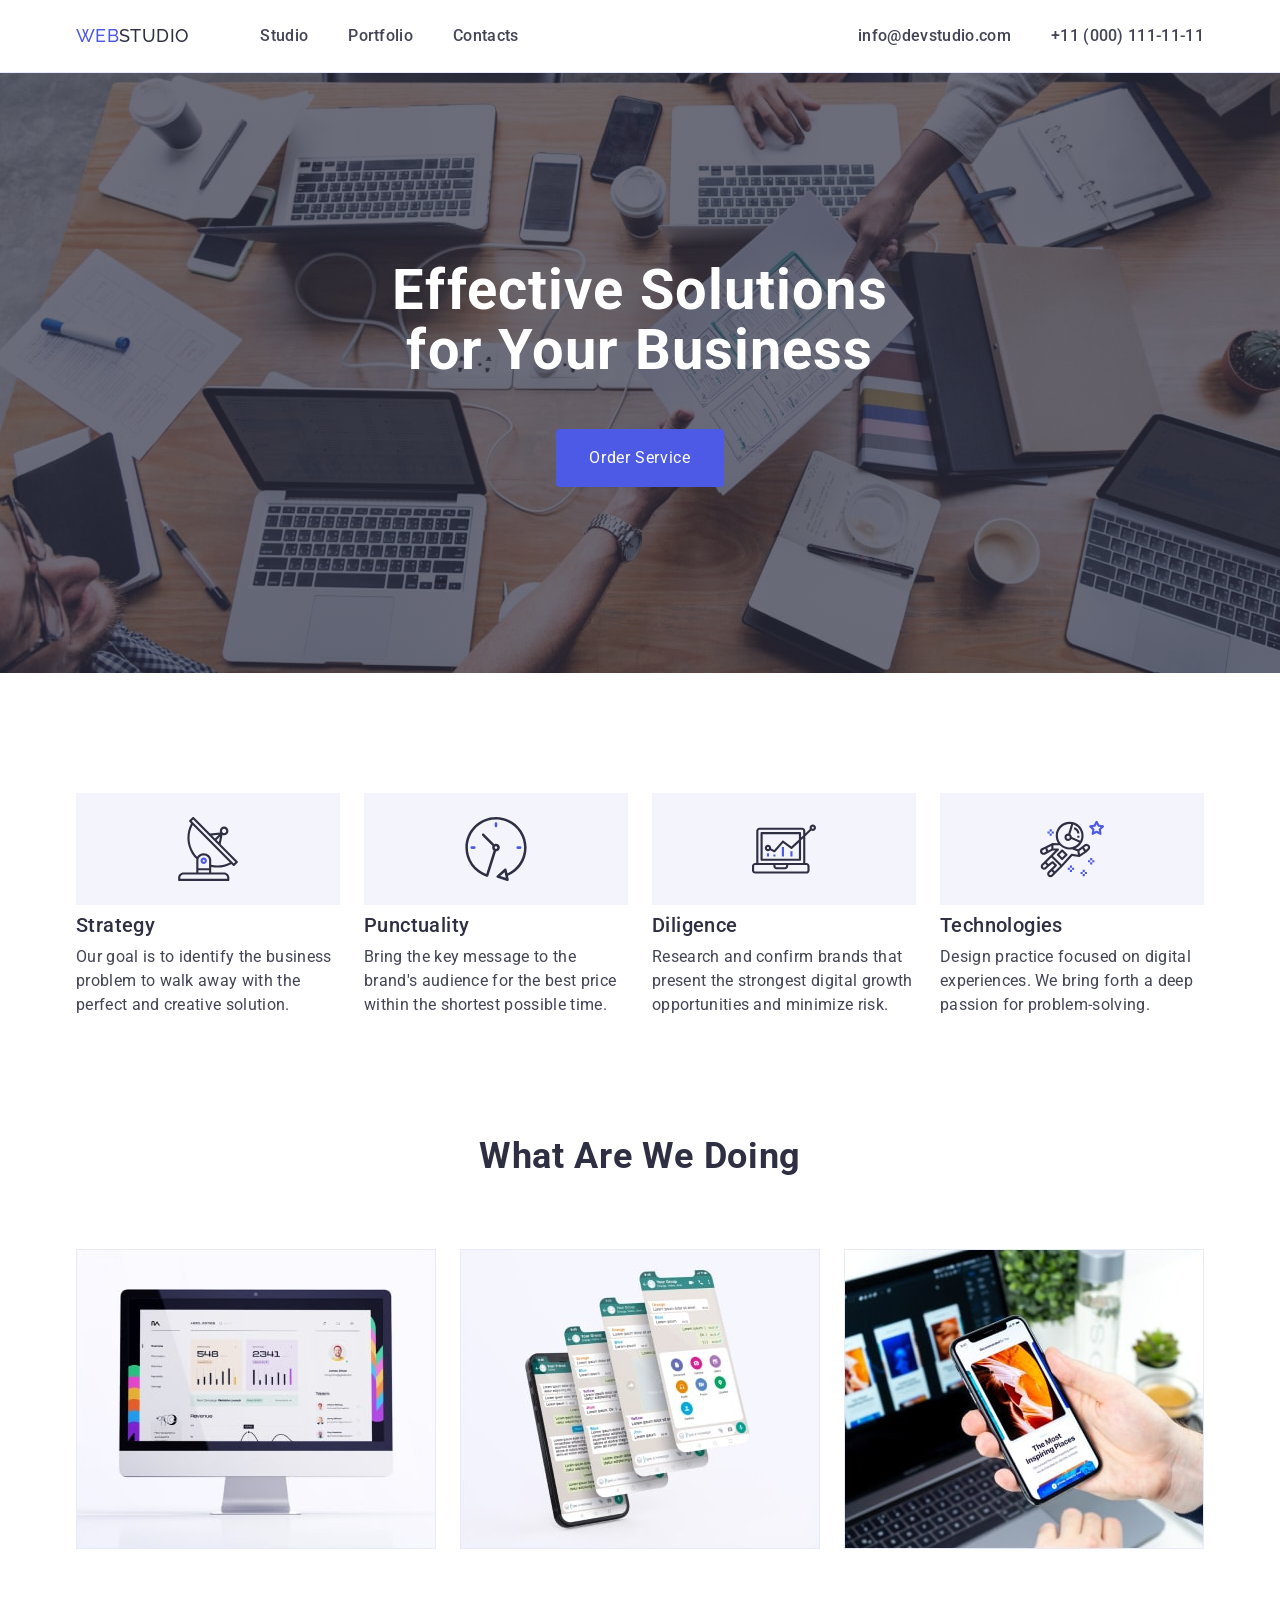
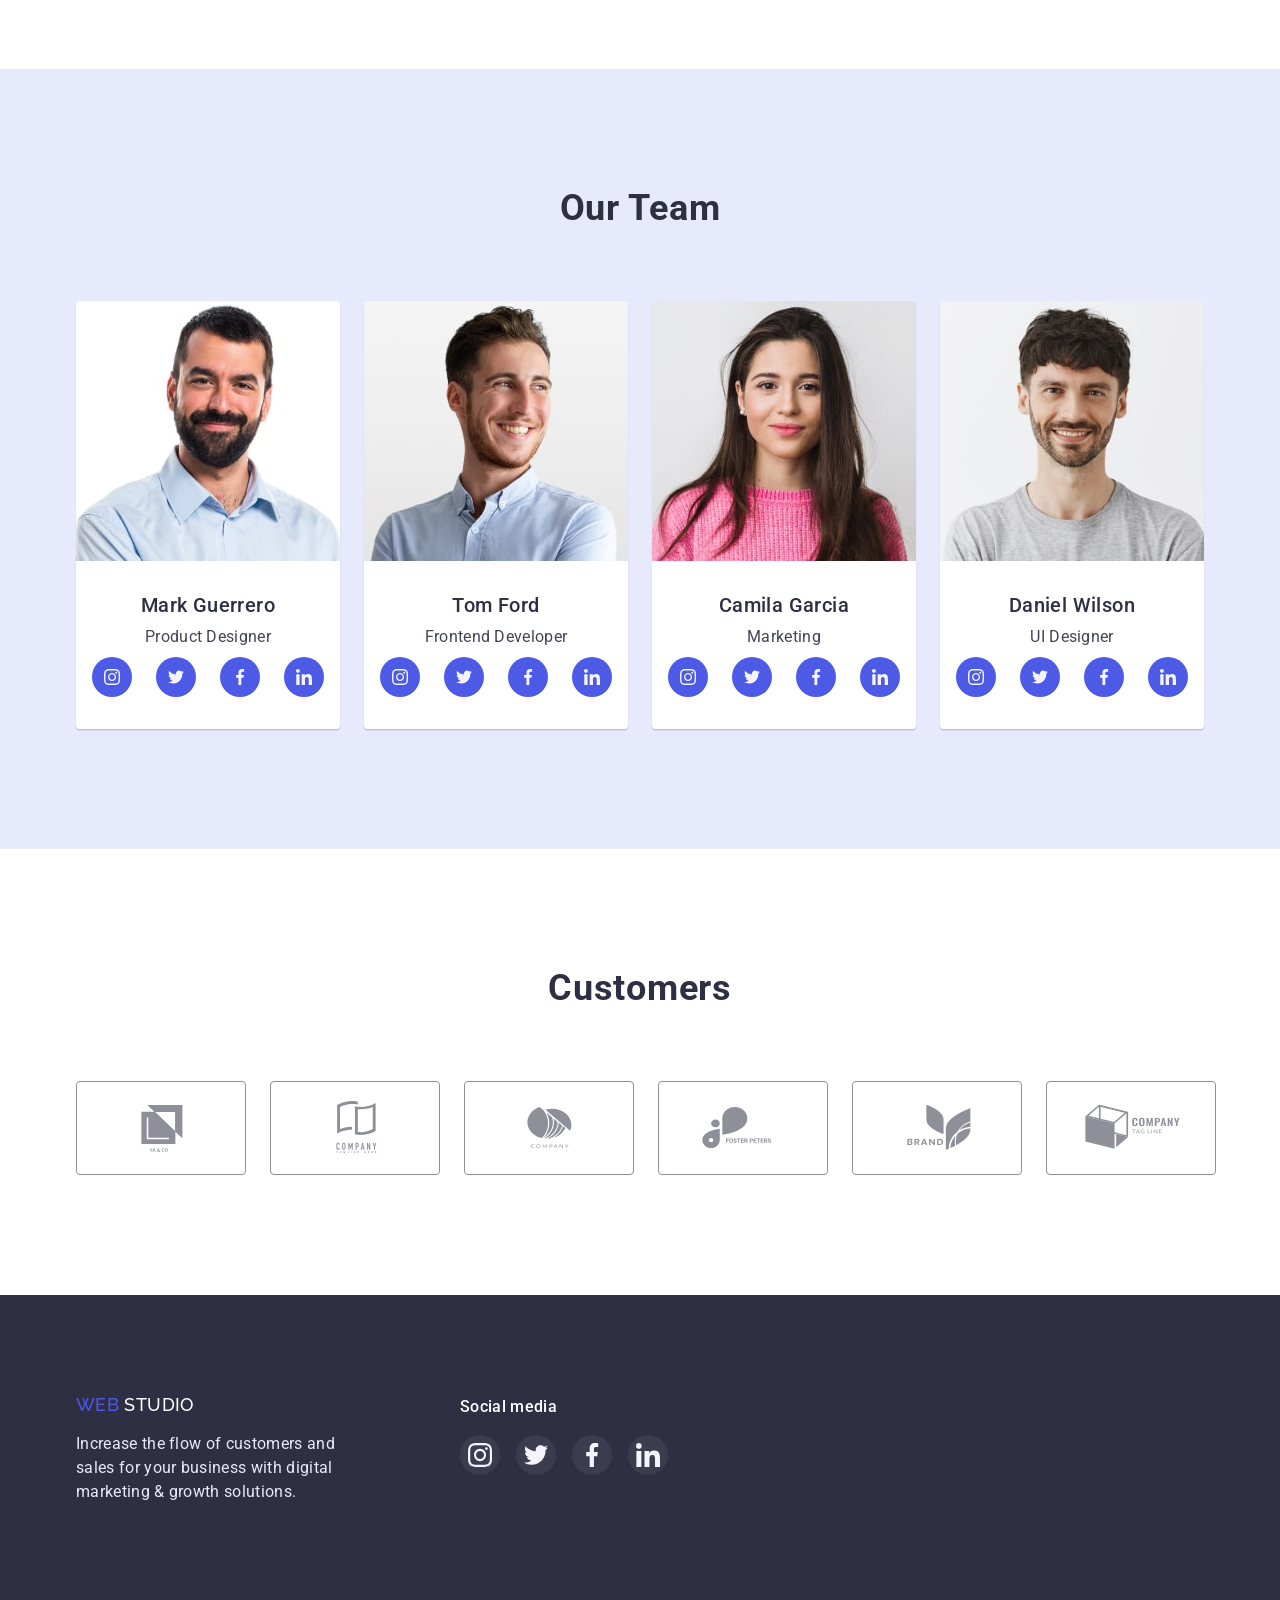
==== index.html @ 66f7d0cc "new commit" ====
<!DOCTYPE html>
<html lang="en">
  <head>
    <meta charset="UTF-8" />
    <meta http-equiv="X-UA-Compatible" content="IE=edge" />
    <meta name="viewport" content="width=device-width, initial-scale=1.0" />

    <link rel="preconnect" href="https://fonts.googleapis.com" />
    <link rel="preconnect" href="https://fonts.gstatic.com" crossorigin />
    <link
      href="https://fonts.googleapis.com/css2?family=Raleway:wght@800&family=Roboto:wght@400;500;700;900&display=swap"
      rel="stylesheet"
    />
    <link
      rel="stylesheet"
      href="https://cdnjs.cloudflare.com/ajax/libs/modern-normalize/1.1.0/modern-normalize.min.css"
    />
    <link rel="stylesheet" href="styles/styles.css" />
    <title>Web Studio</title>
  </head>
  <body>
    <header class="header">
      <div class="container main-nav">
        <nav class="header-nav">
          <a href="" class="header-logo logo"> <span>Web</span>Studio </a>

          <ul class="header-list list">
            <li class="header-item item">
              <a href="index.html" class="header-link link active-link"
                >Studio</a
              >
            </li>
            <li class="header-item item">
              <a href="portfolio.html" class="header-link link active-link"
                >Portfolio</a
              >
            </li>
            <li class="header-item item">
              <a href="#" class="header-link link active-link">Contacts</a>
            </li>
          </ul>
        </nav>

        <address class="header-address">
          <ul class="header-address-list list">
            <li class="address-item item">
              <a
                href="mailto:info@devstudio.com"
                class="header-link link active-link"
                >info@devstudio.com</a
              >
            </li>
            <li class="address-item item">
              <a href="tel:+110001111111" class="header-link link active-link"
                >+11 (000) 111-11-11</a
              >
            </li>
          </ul>
        </address>
      </div>
    </header>
    <main>
      <!--Section Hero-->
      <section class="hero">
        <div class="hero-wrapper container">
          <h1 class="hero-title">Effective Solutions for Your Business</h1>
          <button type="button" class="hero-button btn data-modal-open">
            Order Service
          </button>
        </div>
      </section>
      <!--/Section Hero-->

      <!--Qualities-->
      <section class="qualities section no-padding">
        <div class="container">
          <h2 class="visually-hidden">Qualities</h2>
          <ul class="qualities-list list">
            <li class="qualities-item">
              <div class="qualities-icon-box">
                <svg class="qualities-icon" width="64" height="64">
                  <use href="images/symbol-defs.svg#icon-Group"></use>
                </svg>
              </div>
              <h3 class="qualities-subtitle subtitle">Strategy</h3>
              <p class="qualities-description description">
                Our goal is to identify the business problem to walk away with
                the perfect and creative solution.
              </p>
            </li>
            <li class="qualities-item">
              <div class="qualities-icon-box">
                <svg class="qualities-icon" width="64" height="64">
                  <use href="images/symbol-defs.svg#icon-clock"></use>
                </svg>
              </div>
              <h3 class="qualities-subtitle subtitle">Punctuality</h3>
              <p class="qualities-description description">
                Bring the key message to the brand's audience for the best price
                within the shortest possible time.
              </p>
            </li>
            <li class="qualities-item">
              <div class="qualities-icon-box">
                <svg class="qualities-icon" width="64" height="64">
                  <use href="images/symbol-defs.svg#icon-diagram"></use>
                </svg>
              </div>
              <h3 class="qualities-subtitle subtitle">Diligence</h3>
              <p class="qualities-description description">
                Research and confirm brands that present the strongest digital
                growth opportunities and minimize risk.
              </p>
            </li>
            <li class="qualities-item">
              <div class="qualities-icon-box">
                <svg class="qualities-icon" width="64" height="64">
                  <use href="images/symbol-defs.svg#icon-astronaut"></use>
                </svg>
              </div>
              <h3 class="qualities-subtitle subtitle">Technologies</h3>
              <p class="qualities-description description">
                Design practice focused on digital experiences. We bring forth a
                deep passion for problem-solving.
              </p>
            </li>
          </ul>
        </div>
      </section>
      <!--/Qualities-->

      <!--What are we doing?-->
      <section class="domain section">
        <div class="container">
          <h2 class="domain-title title">What are we doing</h2>
          <ul class="domain-list list">
            <li class="domain-item">
              <img
                src="./images/work.jpg"
                alt="desktop"
                width="360"
                height="300"
              />
            </li>
            <li class="domain-item">
              <img
                src="./images/work-2.jpg"
                alt="app on the screen"
                width="360"
                height="300"
              />
            </li>
            <li class="domain-item">
              <img
                src="./images/work-3.jpg"
                alt="app in mobile phone and laptop"
                width="360"
                height="300"
              />
            </li>
          </ul>
        </div>
      </section>
      <!--/What are we doing?-->

      <!--Section Team-->
      <section class="team section">
        <div class="container">
          <h2 class="team-title title">Our Team</h2>
          <ul class="team-list list">
            <li class="team-item">
              <img
                src="./images/team.jpg"
                alt="team-member"
                width="264"
                height="260"
              />
              <div class="team-content">
                <h3 class="team-subtitle subtitle">Mark Guerrero</h3>
                <p class="team-description description">Product Designer</p>
                <ul class="social-list list">
                  <li class="social-list-item">
                    <a href="" class="social-list-link">
                      <svg class="social-list-icon" width="16" height="16">
                        <use
                          href="./images/symbol-defs.svg#icon-instagram"
                        ></use>
                      </svg>
                    </a>
                  </li>
                  <li class="social-list-item">
                    <a href="" class="social-list-link">
                      <svg class="social-list-icon" width="16" height="16">
                        <use href="./images/symbol-defs.svg#icon-twitter"></use>
                      </svg>
                    </a>
                  </li>
                  <li class="social-list-item">
                    <a href="" class="social-list-link">
                      <svg class="social-list-icon" width="16" height="16">
                        <use
                          href="./images/symbol-defs.svg#icon-facebook"
                        ></use>
                      </svg>
                    </a>
                  </li>
                  <li class="social-list-item">
                    <a href="" class="social-list-link">
                      <svg class="social-list-icon" width="16" height="16">
                        <use
                          href="./images/symbol-defs.svg#icon-linkedin"
                        ></use>
                      </svg>
                    </a>
                  </li>
                </ul>
              </div>
            </li>
            <li class="team-item">
              <img
                src="./images/team-2.jpg"
                alt="team-member"
                width="264"
                height="260"
              />
              <div class="team-content">
                <h3 class="team-subtitle subtitle">Tom Ford</h3>
                <p class="team-description description">Frontend Developer</p>
                <ul class="social-list list">
                  <li class="social-list-item">
                    <a href="" class="social-list-link">
                      <svg class="social-list-icon" width="16" height="16">
                        <use
                          href="./images/symbol-defs.svg#icon-instagram"
                        ></use>
                      </svg>
                    </a>
                  </li>
                  <li class="social-list-item">
                    <a href="" class="social-list-link">
                      <svg class="social-list-icon" width="16" height="16">
                        <use href="./images/symbol-defs.svg#icon-twitter"></use>
                      </svg>
                    </a>
                  </li>
                  <li class="social-list-item">
                    <a href="" class="social-list-link">
                      <svg class="social-list-icon" width="16" height="16">
                        <use
                          href="./images/symbol-defs.svg#icon-facebook"
                        ></use>
                      </svg>
                    </a>
                  </li>
                  <li class="social-list-item">
                    <a href="" class="social-list-link">
                      <svg class="social-list-icon" width="16" height="16">
                        <use
                          href="./images/symbol-defs.svg#icon-linkedin"
                        ></use>
                      </svg>
                    </a>
                  </li>
                </ul>
              </div>
            </li>
            <li class="team-item">
              <img
                src="./images/team-3.jpg"
                alt="team-member"
                width="264"
                height="260"
              />
              <div class="team-content">
                <h3 class="team-subtitle subtitle">Camila Garcia</h3>
                <p class="team-description description">Marketing</p>
                <ul class="social-list list">
                  <li class="social-list-item">
                    <a href="" class="social-list-link">
                      <svg class="social-list-icon" width="16" height="16">
                        <use
                          href="./images/symbol-defs.svg#icon-instagram"
                        ></use>
                      </svg>
                    </a>
                  </li>
                  <li class="social-list-item">
                    <a href="" class="social-list-link">
                      <svg class="social-list-icon" width="16" height="16">
                        <use href="./images/symbol-defs.svg#icon-twitter"></use>
                      </svg>
                    </a>
                  </li>
                  <li class="social-list-item">
                    <a href="" class="social-list-link">
                      <svg class="social-list-icon" width="16" height="16">
                        <use
                          href="./images/symbol-defs.svg#icon-facebook"
                        ></use>
                      </svg>
                    </a>
                  </li>
                  <li class="social-list-item">
                    <a href="" class="social-list-link">
                      <svg class="social-list-icon" width="16" height="16">
                        <use
                          href="./images/symbol-defs.svg#icon-linkedin"
                        ></use>
                      </svg>
                    </a>
                  </li>
                </ul>
              </div>
            </li>
            <li class="team-item">
              <img
                src="./images/team-4.jpg"
                alt="team-member"
                width="264"
                height="260"
              />
              <div class="team-content">
                <h3 class="team-subtitle subtitle">Daniel Wilson</h3>
                <p class="team-description description">UI Designer</p>
                <ul class="social-list list">
                  <li class="social-list-item">
                    <a href="" class="social-list-link">
                      <svg class="social-list-icon" width="16" height="16">
                        <use
                          href="./images/symbol-defs.svg#icon-instagram"
                        ></use>
                      </svg>
                    </a>
                  </li>
                  <li class="social-list-item">
                    <a href="" class="social-list-link">
                      <svg class="social-list-icon" width="16" height="16">
                        <use href="./images/symbol-defs.svg#icon-twitter"></use>
                      </svg>
                    </a>
                  </li>
                  <li class="social-list-item">
                    <a href="" class="social-list-link">
                      <svg class="social-list-icon" width="16" height="16">
                        <use
                          href="./images/symbol-defs.svg#icon-facebook"
                        ></use>
                      </svg>
                    </a>
                  </li>
                  <li class="social-list-item">
                    <a href="" class="social-list-link">
                      <svg class="social-list-icon" width="16" height="16">
                        <use
                          href="./images/symbol-defs.svg#icon-linkedin"
                        ></use>
                      </svg>
                    </a>
                  </li>
                </ul>
              </div>
            </li>
          </ul>
        </div>
      </section>
      <!--/Section Team-->

      <!--Customers-->
      <section class="customers section">
        <div class="container">
          <h2 class="customers-title title">Customers</h2>
          <ul class="customers-list list">
            <li class="customers-item">
              <a href="" class="customers-link">
                <svg class="customers-list-icon" width="104" height="56">
                  <use href="./images/symbol-defs.svg#icon-Logo-1"></use>
                </svg>
              </a>
            </li>
            <li class="customers-item">
              <a href="" class="customers-link">
                <svg class="customers-list-icon" width="104" height="56">
                  <use href="./images/symbol-defs.svg#icon-Logo-2"></use>
                </svg>
              </a>
            </li>
            <li class="customers-item">
              <a href="" class="customers-link">
                <svg class="customers-list-icon" width="104" height="56">
                  <use href="./images/symbol-defs.svg#icon-Logo-3"></use>
                </svg>
              </a>
            </li>
            <li class="customers-item">
              <a href="" class="customers-link">
                <svg class="customers-list-icon" width="104" height="56">
                  <use href="./images/symbol-defs.svg#icon-Logo-4"></use>
                </svg>
              </a>
            </li>
            <li class="customers-item">
              <a href="" class="customers-link">
                <svg class="customers-list-icon" width="104" height="56">
                  <use href="./images/symbol-defs.svg#icon-Logo-5"></use>
                </svg>
              </a>
            </li>

            <li class="customers-item">
              <a href="" class="customers-link">
                <svg class="customers-list-icon" width="104" height="56">
                  <use href="./images/symbol-defs.svg#icon-Logo-6"></use>
                </svg>
              </a>
            </li>
          </ul>
        </div>
      </section>
      <!--/Customers-->
    </main>
    <footer class="footer">
      <div class="footer-container container">
        <div class="footer-info">
          <a href="/" class="footer-logo logo"> <span>Web</span> Studio </a>
          <p class="footer-description description">
            Increase the flow of customers and sales for your business with
            digital marketing & growth solutions.
          </p>
        </div>
        <div class="footer-social">
          <h4 class="footer-social-title">Social media</h4>
          <ul class="footer-social-list list">
            <li class="social-list-item">
              <a href="" class="social-list-link footer-social-link">
                <svg class="social-list-icon" width="24" height="24">
                  <use href="./images/symbol-defs.svg#icon-instagram"></use>
                </svg>
              </a>
            </li>
            <li class="social-list-item">
              <a href="" class="social-list-link footer-social-link">
                <svg class="social-list-icon" width="24" height="24">
                  <use href="./images/symbol-defs.svg#icon-twitter"></use>
                </svg>
              </a>
            </li>
            <li class="social-list-item">
              <a href="" class="social-list-link footer-social-link">
                <svg class="social-list-icon" width="24" height="24">
                  <use href="./images/symbol-defs.svg#icon-facebook"></use>
                </svg>
              </a>
            </li>
            <li class="social-list-item">
              <a href="" class="social-list-link footer-social-link">
                <svg class="social-list-icon" width="24" height="24">
                  <use href="./images/symbol-defs.svg#icon-linkedin"></use>
                </svg>
              </a>
            </li>
          </ul>
        </div>
      </div>
    </footer>
    <div class="overlay is-hidden" data-modal>
      <div class="modal">
        <button class="modal-close" type="button" data-modal-close>
          <svg class="modal-cross" width="8" height="8">
            <use href="./images/symbol-defs.svg#icon-close-black"></use>
          </svg>
        </button>
      </div>
    </div>
    <script src="./js/modal.js"></script>
  </body>
</html>
---- styles/styles.css ----
:root {
  /* Colors */
  --primary-brand-color: #4d5ae5;
  --active-state-color: #404bbf;
  --primary-heading-color: #2e2f42;
  --general-text-color: #434455;
  --helper-text-color: #8e8f99;
  --accent-color: #e7e9fc;
  --light-bg-color: #f4f4fd;
  --overlay-color: #2e2f42;
  --hero-bg-color: #2e2f42;
  --succes-state-color: #31d0aa;
  --white-color: #ffffff;

  /* Font size */
  --title-font-size: 56px;
  --secondary-header-font: 36px;
  --tertiary-header-font: 20px;
  --logo-font-size: 18px;
  --general-text-font: 16px;
  --small-text-font: 12px;
}

html {
  box-sizing: border-box;
}

*,
*::before,
*::after {
  box-sizing: inherit;
}

body {
  margin: 0;
  font-family: "Roboto", sans-serif;
  color: var(--general-text-color);
  font-size: var(--general-text-font);
}

.visually-hidden {
  position: absolute;
  width: 1px;
  height: 1px;
  margin: -1px;
  border: 0;
  padding: 0;

  white-space: nowrap;
  clip-path: inset(100%);
  clip: rect(0 0 0 0);
  overflow: hidden;
}

/* ------------------ Common styling ------------------- */

img {
  display: block;
}
.section {
  padding: 120px 0;
}
.section.no-padding {
  padding-bottom: 0;
}
.container {
  margin-right: auto;
  margin-left: auto;
  padding-right: 15px;
  padding-left: 15px;

  width: 1158px;
}
.logo {
  font-family: "Raleway", sans-serif;
  color: var(--primary-heading-color);
  font-weight: 800;
  font-size: var(--logo-font-size);

  letter-spacing: 0.03em;
  text-transform: uppercase;
}
.logo span {
  color: var(--primary-brand-color);
}
.title {
  margin: 0;
  margin-bottom: 72px;
  font-size: var(--secondary-header-font);
  line-height: 1.11;
  letter-spacing: 0.02em;
  text-transform: capitalize;
  color: var(--primary-heading-color);
}
.subtitle {
  margin: 0;
  margin-bottom: 8px;
  font-size: var(--tertiary-header-font);
  font-weight: 500;
  color: var(--primary-heading-color);
  line-height: 1.2;
  letter-spacing: 0.02em;
}
.list {
  list-style: none;
  margin: 0;
  padding: 0;
}
.link,
.logo {
  font-style: normal;
  line-height: 1.5;
  letter-spacing: 0.02em;
  font-weight: 500;
  text-decoration: none;
  color: var(--primary-heading-color);
}

.link:is(:hover, :focus) {
  color: var(--active-state-color);
}

.active-link {
  position: relative;
  color: var(--main-font-color);
}
.active-link::after {
  content: "";
  position: absolute;
  bottom: -1px;
  left: 0;
  visibility: 0;
  height: 4px;
  width: 100%;
  border-radius: 2px;
  transition-property: background-color;
  transition-duration: 250ms;
  transition-timing-function: cubic-bezier(0.4, 0, 0.2, 1);
}

.active-link:is(:visited)::after {
  background-color: currentColor;
}
.description {
  margin-top: 0;
  margin-bottom: 0;
  line-height: 1.5;
  letter-spacing: 0.02em;
}
.btn {
  border-radius: 4px;
  border: 1px solid transparent;
}

.item:not(:last-child) {
  margin-right: 40px;
}
/* ------------------ Studio page ------------------- */

/* ------------------ Header ------------------- */
.header {
  border-bottom: 1px solid var(--accent-color);
}

.main-nav {
  display: flex;
  align-items: center;
}
.header-nav {
}
.header-logo {
  color: var(--primary-heading-color);
  line-height: 1.33;
}

.header-nav {
  display: flex;
}
.header-list {
  display: flex;
}

.header-link {
  display: block;
  padding-top: 24px;
  padding-bottom: 24px;
}

.header-address {
  margin-left: auto;
}
.header-address-list {
  display: flex;
}

.header-logo {
  margin-right: 72px;
  padding-top: 24px;
  padding-bottom: 24px;
}

/* ------------------ Modal ------------------- */

.overlay {
  position: fixed;
  top: 0;
  left: 0;
  width: 100%;
  height: 100%;
  background-color: rgba(46, 47, 66, 0.4);
  transition-property: opacity, visibility;
  transition-duration: 250ms;
  transition-timing-function: cubic-bezier(0.4, 0, 0.2, 1);
}
.is-hidden {
  opacity: 0;
  visibility: hidden;
  pointer-events: none;
}
.modal {
  position: absolute;
  top: 50%;
  left: 50%;
  transform: translate(-50%, -50%);
  padding: 24px;
  width: 408px;
  height: 576px;
  border-radius: 4px;
  background-color: #fcfcfc;
  transition-property: transfrom;
  transition-duration: 250ms;
  transition-timing-function: cubic-bezier(0.4, 0, 0.2, 1);
  box-shadow: rgba(0, 0, 0, 0.2), rgba(0, 0, 0, 0.12), rgba(0, 0, 0, 0.14);
}

.overlay.is-hidden .modal {
  transform: translate(50%, -50%) 400000ms;
}

.modal-close {
  position: absolute;
  right: 24px;
  top: 24px;
  width: 24px;
  height: 24px;
  background-color: var(--border-color);
  border: 1px solid rgba(0, 0, 0, 0.1);
  border-radius: 50%;
  transition-property: background-color;
  transition-property: 250ms;
  transition-timing-function: cubic-bezier(0.4, 0, 0.2, 1);
}
.modal-cross {
  transition-property: fill;
  transition-duration: 250ms;
  transition-timing-function: cubic-bezier(0.4, 0, 0.2, 1);
}
.modal-close:is(:hover, :focus) {
  background-color: var(--button-background-color);
}
.modal-close:is(:hover, :focus) > .modal-cross {
  fill: var(--main-background-color);
}

/* ------------------ Hero ------------------- */
.hero {
  max-width: 1440px;
  height: 600px;
  padding: 188px 0;
  background-color: var(--hero-bg-color);
  background-position: cover;
  background-repeat: no-repeat;
  margin: auto;
  text-align: center;
  background-image: linear-gradient(
      to right,
      rgba(46, 47, 66, 0.7),
      rgba(46, 47, 66, 0.7)
    ),
    url("../images/hero.jpg");
}
.hero-wrapper {
  text-align: center;
}
.hero-title {
  width: 496px;
  margin: 0 auto 48px;
  font-size: var(--title-font-size);
  line-height: 1.07;
  letter-spacing: 0.02em;
  color: var(--white-color);
}
.hero-button {
  padding: 16px 32px;
  background-color: var(--primary-brand-color);
  color: var(--white-color);
  font-family: inherit;
  font-size: var(--general-text-font);
  line-height: 1.5;
  letter-spacing: 0.04em;
  transition: background-color 250ms cubic-bezier(0.4, 0, 0.2, 1);
}

.hero-button:is(:hover, :focus) {
  background-color: var(--active-state-color);
  border: 1px solid transparent;
  color: var(--white-color);
  cursor: pointer;
}

/* ------------------ Qualities ------------------- */

.qualities {
}

.qualities-list {
  display: flex;
  column-gap: 24px;
}
.qualities-item {
  flex-basis: calc((100% - 3 * 24px) / 4);
}

.qualities-subtitle {
  margin-bottom: 8px;
}

.qualities-description {
}
.description {
}
.qualities-icon-box {
  background-color: var(--light-bg-color);
  display: flex;
  justify-content: center;
  align-items: center;
  height: 112px;
  margin-bottom: 8px;
}
.qualities-icon {
}
/* ------------------ Domain ------------------- */
.domain {
}
.domain-container {
  padding-bottom: 120px;
}

.domain-title {
  text-align: center;
}

.domain-list {
  display: flex;
  column-gap: 24px;
}

.domain-item {
  flex-basis: calc((100% - 2 * 24px) / 3);
}

/* ------------------ Team ------------------- */
.team {
  background-color: var(--accent-color);
}
/* .team-list img {
  display: block;
  background-color: orange;
} */
.team-title {
  text-align: center;
}

.team-list {
  display: flex;
  column-gap: 24px;
  text-align: center;
}

.team-item {
  flex-basis: calc((100% - 2 * 24px) / 4);

  background-color: var(--white-color);
  border-radius: 4px;
  box-shadow: 0 2px 1px 0 rgb(46 47 66 / 8%), 0 1px 1px 0 rgb(46 47 66 / 16%);
  overflow: hidden;
}
.team-subtitle {
}
.subtitle {
}
.team-description {
  margin-bottom: 8px;
}
.description {
}
.team-content {
  padding: 32px 16px;
}

/* Social links  */
.social-list {
  display: flex;
  column-gap: 24px;
  justify-content: center;
}

.social-list-item {
  width: 40px;
  height: 40px;
}
.social-list-link {
  display: flex;
  justify-content: center;
  align-items: center;
  width: 100%;
  height: 100%;
  background-color: var(--primary-brand-color);
  border-radius: 50%;
  transition: background-color 250ms cubic-bezier(0.4, 0, 0.2, 1);
}
.social-list-link:is(:hover, :focus) {
  background-color: var(--active-state-color);
}

.social-list-icon {
  fill: var(--light-bg-color);
}

/* ------------------ Customers------------------- */

.customers {
  text-align: center;
}

.customers-title {
}
.customers-list {
  display: flex;
  column-gap: 24px;
}

.customers-item {
  flex-basis: calc((100% - 5 * 24px) / 6);
}
.customers-link {
  display: block;
  padding: 16px 32px;
  border: 1px solid var(--helper-text-color);
  border-radius: 4px;
  color: var(--active-state-color);
  transition: border 250ms cubic-bezier(0.4, 0, 0.2, 1);
}
.customers-link:is(:hover, :focus) {
  border: 1px solid var(--active-state-color);
}

.customers-list-icon {
  fill: var(--helper-text-color);
  transition: fill 250ms cubic-bezier(0.4, 0, 0.2, 1);
}
.customers-link:is(:hover, :focus) .customers-list-icon {
  fill: currentColor;
}

/* ------------------ Portfolio page ------------------- */
/* ------------------ Projects ------------------- */

.projects {
  padding-top: 96px;
  padding-bottom: 120px;
}
.projects-link {
  text-decoration: none;
}

.projects-nav {
  display: flex;
  justify-content: center;
  margin-bottom: 72px;
}
.projects-nav-item:not(:last-child) {
  margin-right: 24px;
}
.projects-button {
  padding: 12px 24px;
  background-color: var(--light-bg-color);
  border: 1px solid var(--accent-color);
  font-family: inherit;
  font-weight: 500;
  font-size: var(--general-text-font);
  color: var(--primary-brand-color);
  transition-property: color, background-color, box-shadow;
  transition-duration: 250ms;
  transition-timing-function: cubic-bezier(0.4, 0, 0.2, 1);
}

.projects-button:is(:hover, :focus) {
  border: 1px solid transparent;
  background-color: var(--active-state-color);
  color: var(--white-color);
  cursor: pointer;
  box-shadow: 0px 2px 2px 0px rgba(0, 0, 0, 0.12),
    0px 2px 1px 0px rgba(0, 0, 0, 0.08);
}

.projects-list {
  display: flex;
  flex-wrap: wrap;
  row-gap: 48px;
  column-gap: 24px;
}
.projects-list img {
  display: block;
  max-width: 100%;
  height: auto;
}
.projects-items {
  flex-basis: calc((100% - 2 * 24px) / 3);
}
.projects-items:hover,
.projects-items:focus {
  box-shadow: 0 2px 1px 0 rgba(46, 47, 66, 0.08),
    0 1px 1px 0 rgba(46, 47, 66, 0.16);
}
.projects-subtitle {
}

.projects-description {
}
.project-content {
  padding: 32px 16px;
  border: 1px solid;
  border-color: transparent var(--accent-color) var(--accent-color);
}

.projects-thumb {
  position: relative;
  overflow: hidden;
}

.projects-caption {
  position: absolute;
  margin: 0;
  padding: 40px 32px;
  top: 0;
  left: 0;
  height: 100%;
  transform: translateY(310px);
  line-height: 1.5;
  letter-spacing: 0.02em;
  color: var(--white-color);
  background-color: var(--primary-brand-color);
  transition: transform 250ms cubic-bezier(0.4, 0, 0.2, 1);
}
.projects-link:is(:hover, :focus) .projects-caption {
  transform: translateY(0);
}
/* ------------------ Footer ------------------- */
.footer {
  padding-top: 100px;
  padding-bottom: 100px;
  background-color: var(--hero-bg-color);
}
.footer-container {
  display: flex;
}
.footer-logo {
  display: inline-block;
  margin-bottom: 16px;
  color: var(--white-color);
  line-height: 1.16;
}

.footer-description {
  width: 264px;
  color: var(--accent-color);
}

.footer-social {
  margin-left: 120px;
}
.footer-social-title {
  margin: 0;
  margin-bottom: 16px;
  font-weight: 500;
  line-height: 1.5;
  letter-spacing: 0.02em;
  font-size: var(--general-text-font);

  color: var(--white-color);
}
.footer-social-list {
  display: flex;
  column-gap: 16px;
}

.social-list-item {
  width: 40px;
  height: 40px;
}
.footer-social-link {
  background-color: #ffffff10;
}

.footer-social-link:is(:hover, :focus) {
  background-color: var(--succes-state-color);
}

.social-list-icon {
  fill: var(--light-bg-color);
}
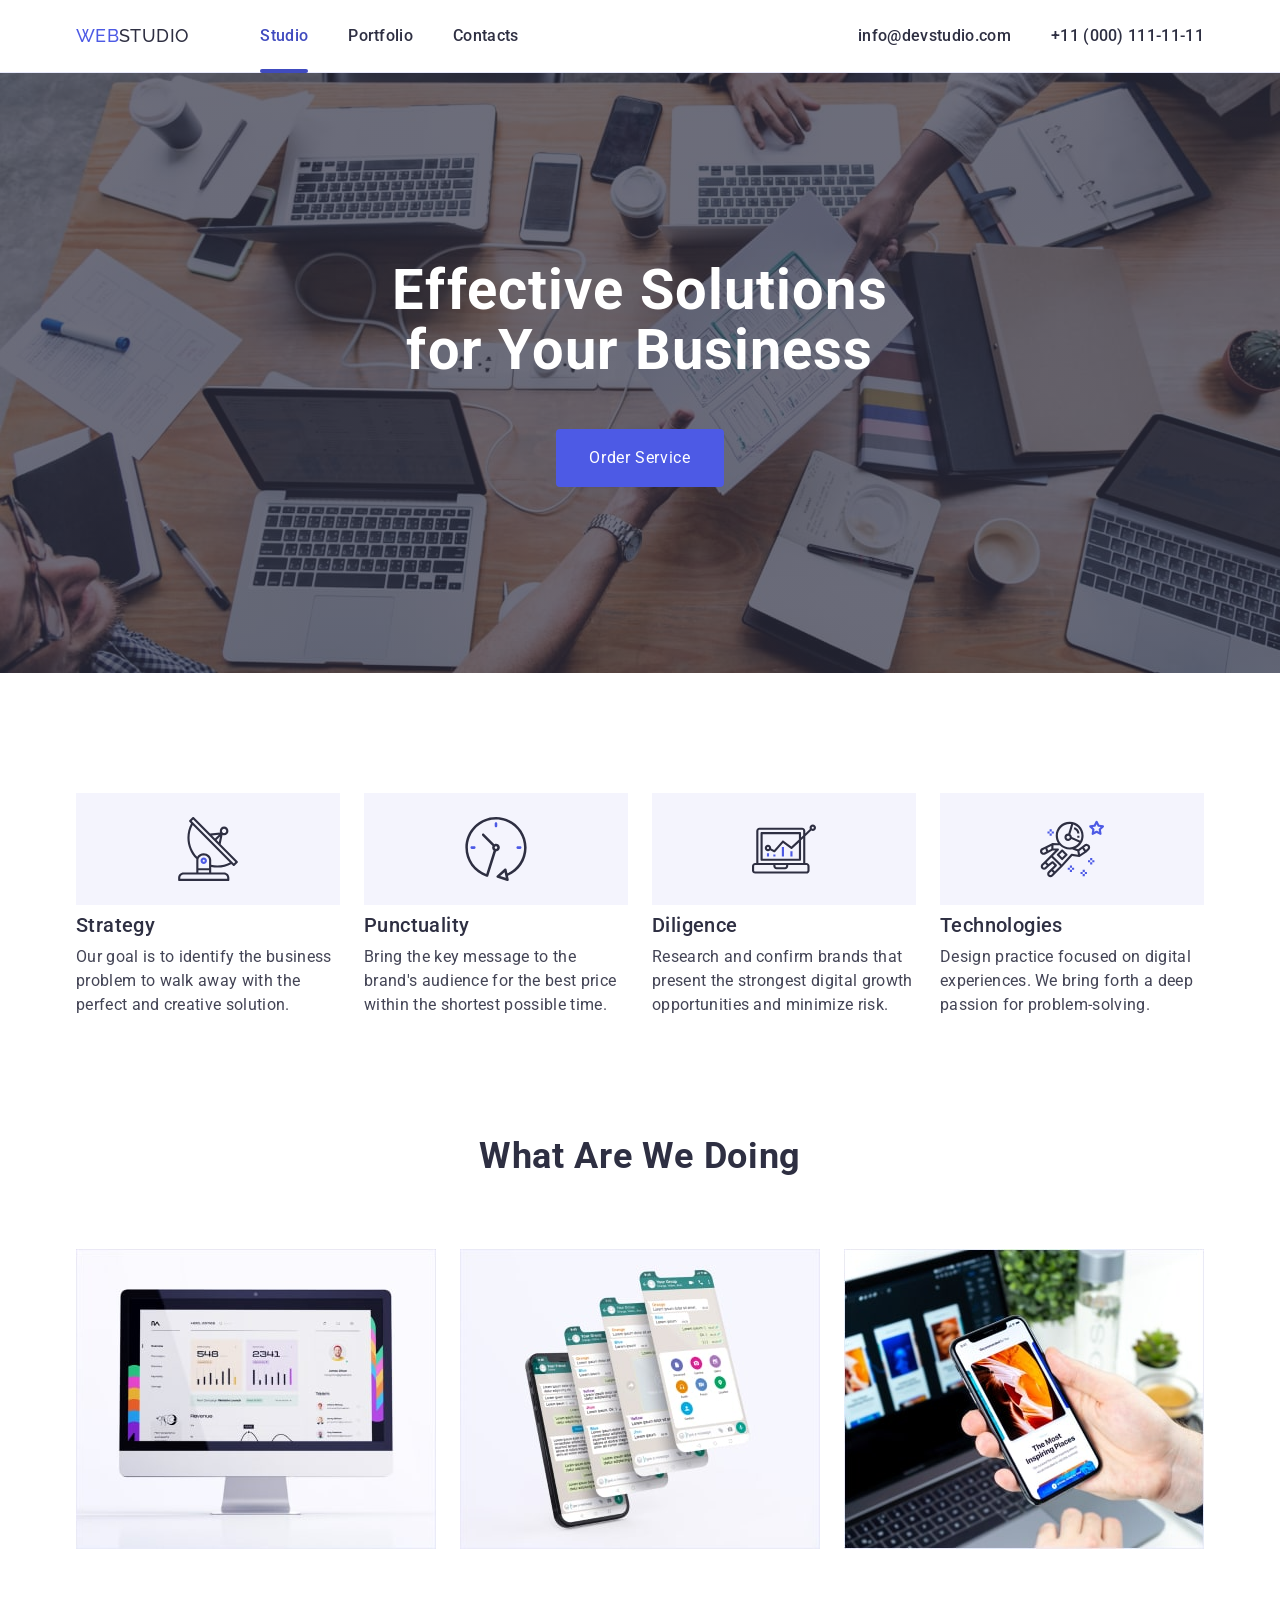
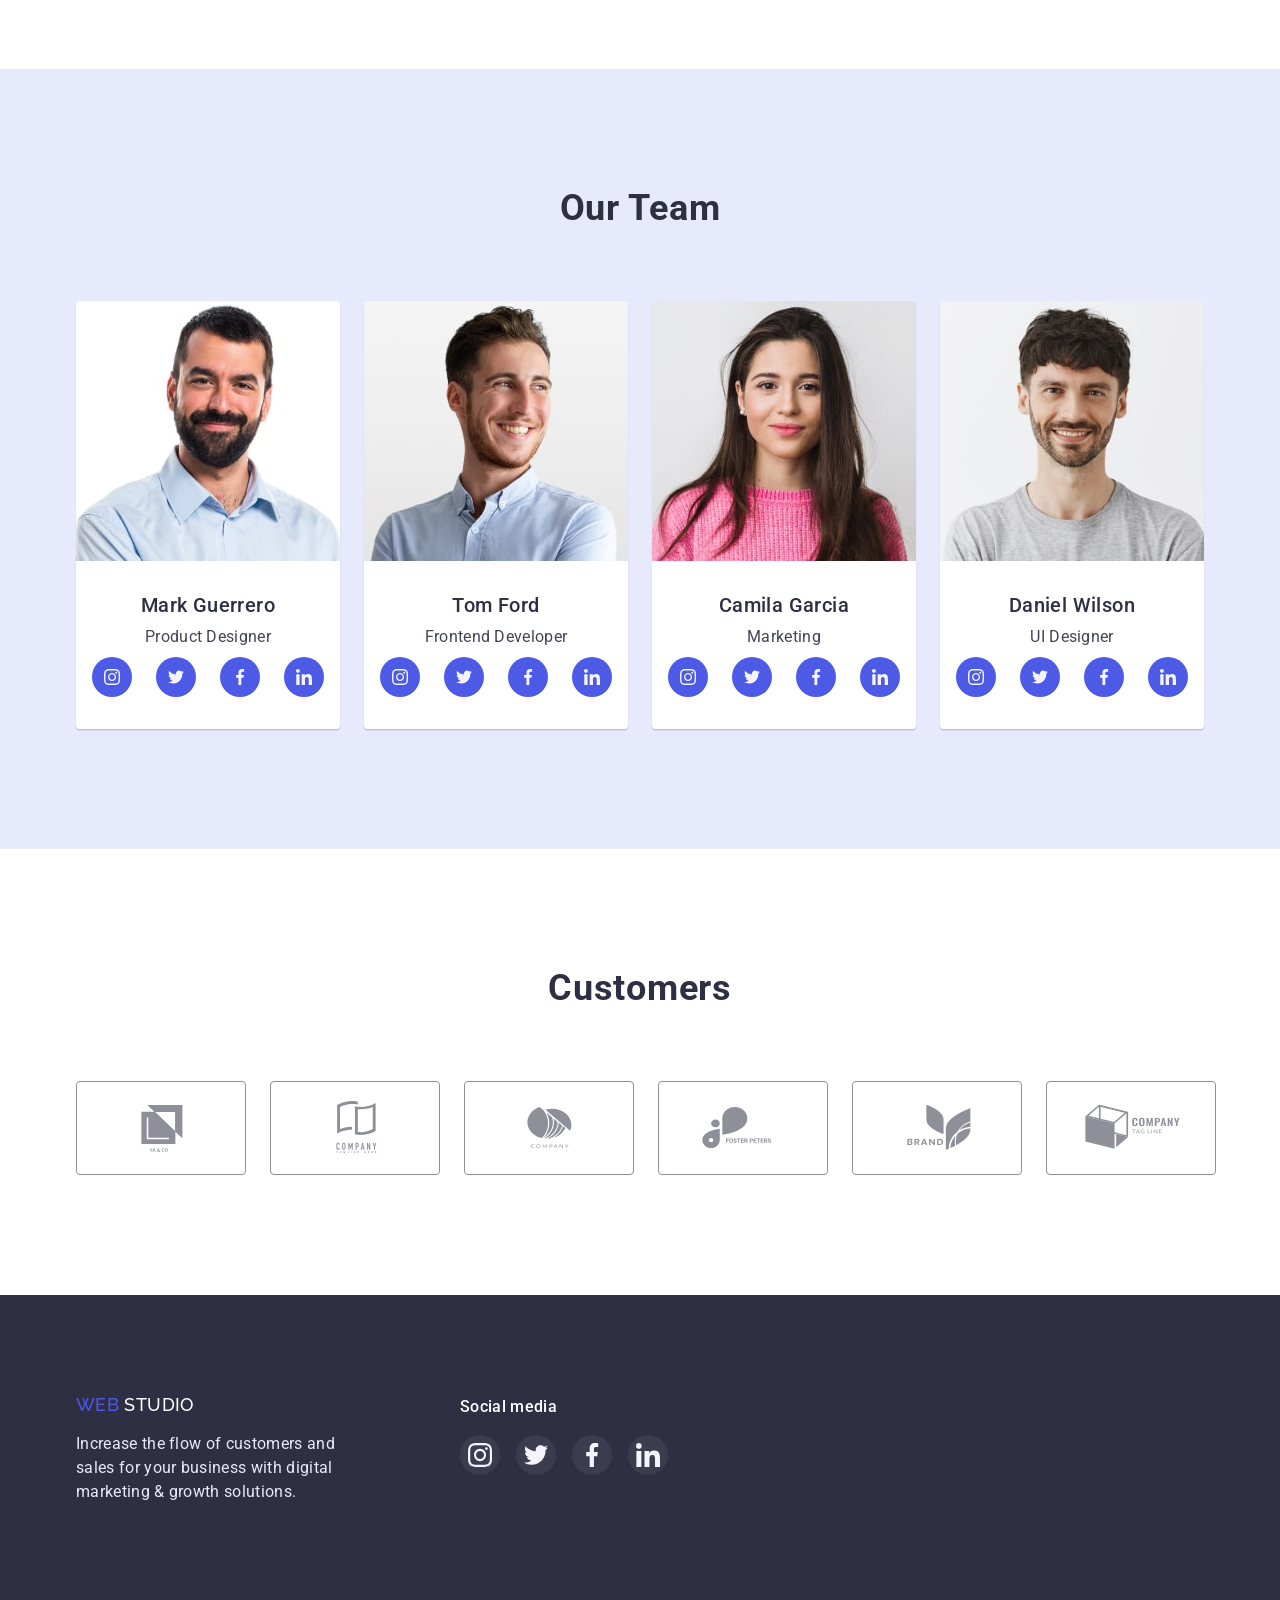
==== commit d13888f2: "commit" ====
--- a/index.html
+++ b/index.html
@@ -16,6 +16,7 @@
       href="https://cdnjs.cloudflare.com/ajax/libs/modern-normalize/1.1.0/modern-normalize.min.css"
     />
     <link rel="stylesheet" href="styles/styles.css" />
+
     <title>Web Studio</title>
   </head>
   <body>
@@ -26,17 +27,18 @@
 
           <ul class="header-list list">
             <li class="header-item item">
-              <a href="index.html" class="header-link link active-link"
+              <a
+                href="index.html"
+                class="header-link link active"
+                data-activated-link
                 >Studio</a
               >
             </li>
             <li class="header-item item">
-              <a href="portfolio.html" class="header-link link active-link"
-                >Portfolio</a
-              >
+              <a href="portfolio.html" class="header-link link">Portfolio</a>
             </li>
             <li class="header-item item">
-              <a href="#" class="header-link link active-link">Contacts</a>
+              <a href="#" class="header-link link">Contacts</a>
             </li>
           </ul>
         </nav>
@@ -64,7 +66,7 @@
       <section class="hero">
         <div class="hero-wrapper container">
           <h1 class="hero-title">Effective Solutions for Your Business</h1>
-          <button type="button" class="hero-button btn data-modal-open">
+          <button type="button" class="hero-button btn" data-modal-open>
             Order Service
           </button>
         </div>
@@ -471,6 +473,7 @@
         </button>
       </div>
     </div>
+    <!-- <script src="./js/modal.js"></script> -->
     <script src="./js/modal.js"></script>
   </body>
 </html>
--- a/styles/styles.css
+++ b/styles/styles.css
@@ -120,11 +120,13 @@
   color: var(--active-state-color);
 }
 
-.active-link {
+.header-link.active {
   position: relative;
-  color: var(--main-font-color);
-}
-.active-link::after {
+  /* color: var(--main-font-color); */
+  color: var(--active-state-color);
+}
+.header-link.active::after {
+  display: block;
   content: "";
   position: absolute;
   bottom: -1px;
@@ -133,14 +135,14 @@
   height: 4px;
   width: 100%;
   border-radius: 2px;
-  transition-property: background-color;
-  transition-duration: 250ms;
-  transition-timing-function: cubic-bezier(0.4, 0, 0.2, 1);
-}
-
-.active-link:is(:visited)::after {
   background-color: currentColor;
-}
+  transition: background-color 250ms cubic-bezier(0.4, 0, 0.2, 1);
+}
+
+/* .active:is(:visited, :active)::after {
+ 
+} */
+
 .description {
   margin-top: 0;
   margin-bottom: 0;
@@ -243,23 +245,19 @@
   top: 24px;
   width: 24px;
   height: 24px;
-  background-color: var(--border-color);
+  background-color: var(--accent-color);
   border: 1px solid rgba(0, 0, 0, 0.1);
   border-radius: 50%;
-  transition-property: background-color;
-  transition-property: 250ms;
-  transition-timing-function: cubic-bezier(0.4, 0, 0.2, 1);
+  transition-property: background-color 250ms cubic-bezier(0.4, 0, 0.2, 1);
 }
 .modal-cross {
-  transition-property: fill;
-  transition-duration: 250ms;
-  transition-timing-function: cubic-bezier(0.4, 0, 0.2, 1);
+  transition-property: fill 250ms cubic-bezier(0.4, 0, 0.2, 1);
 }
 .modal-close:is(:hover, :focus) {
-  background-color: var(--button-background-color);
+  background-color: var(--active-state-color);
 }
 .modal-close:is(:hover, :focus) > .modal-cross {
-  fill: var(--main-background-color);
+  fill: var(--white-color);
 }
 
 /* ------------------ Hero ------------------- */
@@ -527,6 +525,7 @@
 }
 
 .projects-description {
+  color: var(--general-text-color);
 }
 .project-content {
   padding: 32px 16px;
